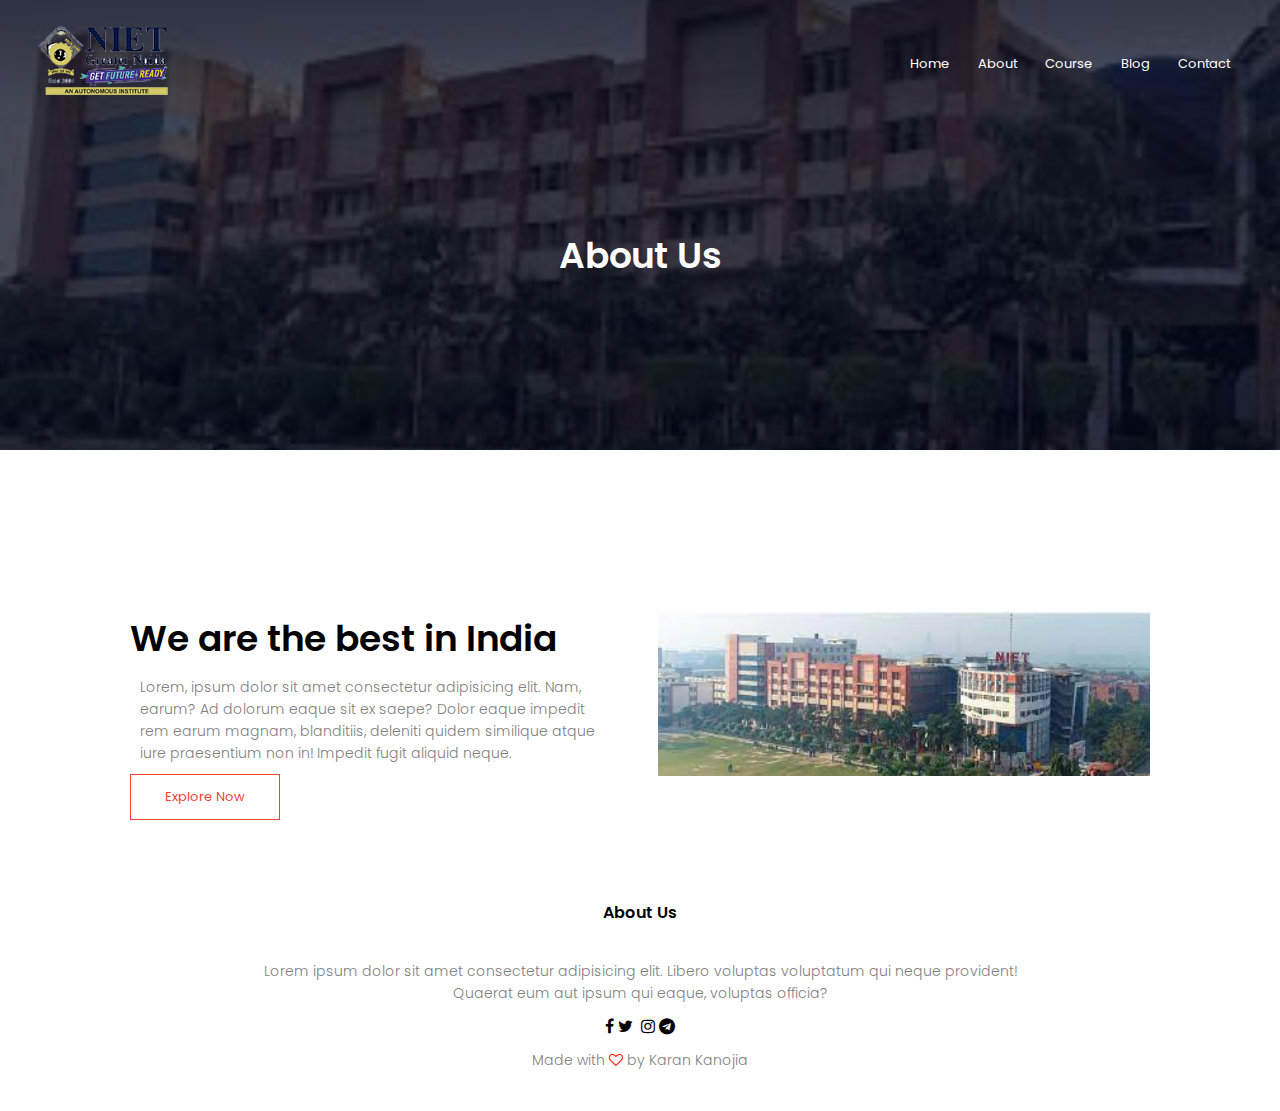
==== about.html @ f3db50bd "in progress" ====
<!DOCTYPE html>
<html lang="en">

<head>
    <meta charset="UTF-8">
    <meta http-equiv="X-UA-Compatible" content="IE=edge">
    <meta name="viewport" content="width=device-width, initial-scale=1.0">
    <title>NIET</title>
    <link rel="stylesheet" href="style.css">
    <link
        href="https://fonts.googleapis.com/css2?family=Alkalami&family=Inter+Tight:ital,wght@1,200&family=Poppins:ital,wght@0,200;0,700;1,600;1,700;1,800&family=Source+Sans+Pro:ital,wght@0,600;1,700&display=swap"
        rel="stylesheet">
    <link href="https://stackpath.bootstrapcdn.com/font-awesome/4.7.0/css/font-awesome.min.css" rel="stylesheet"
        integrity="sha384-wvfXpqpZZVQGK6TAh5PVlGOfQNHSoD2xbE+QkPxCAFlNEevoEH3Sl0sibVcOQVnN" crossorigin="anonymous">
</head>

<body>
    <section class="sub-header">
        <nav>
            <a href="index.html"><img src="img/logo.png"></a>
            <div class="nav-links" id="navLinks">
                <i class="fa fa-times" onclick="hideMenu()"></i>
                <ul>
                    <li><a href="">Home</a></li>
                    <li><a href="">About</a></li>
                    <li><a href="">Course</a></li>
                    <li><a href="">Blog</a></li>
                    <li><a href="">Contact</a></li>
                </ul>
            </div>
            <i class="fa fa-bars" onclick="showMenu()"></i>
        </nav>
        <h1>About Us</h1>


    </section>


<!-- about us content -->
    <section class="about-us">
        <div class="row">
            <div class="about-col">
                <h1>We are the best in India</h1>
                <p>Lorem, ipsum dolor sit amet consectetur adipisicing elit. Nam, earum? Ad dolorum eaque sit ex saepe? Dolor eaque
                    impedit rem earum magnam, blanditiis, deleniti quidem similique atque iure praesentium non in! Impedit fugit
                    aliquid neque.</p>
                <a href="" class="hero-btn red-btn">Explore Now</a>
            </div>
            <div class="about-col">
                <img src="img/back.jpg" alt="">
            </div>
        </div>
    </section>


    <section class="footer">
        <h4>About Us</h4>
        <P>Lorem ipsum dolor sit amet consectetur adipisicing elit. Libero voluptas voluptatum qui neque provident!
            <br>Quaerat eum aut ipsum qui eaque, voluptas officia?
        </P>

        <div class="icons">
            <i class="fa fa-facebook"></i>
            <i class="fa fa-twitter"></i>
            <i class="fa fa-linkedln"></i>
            <i class="fa fa-instagram"></i>
            <i class="fa fa-telegram"></i>
        </div>
        <p>Made with <i class="fa fa-heart-o"></i> by Karan Kanojia</p>
    </section>

</body>

</html>
---- style.css ----
*{
    margin: 0;
    padding: 0;
    font-family: 'Poppins',sans-serif;
}

.header {
    min-height: 100vh;
    width: 100%;
    background-image: linear-gradient(rgba(4,9,30,0.7),rgba(4, 9, 30, 0.7)), url(img/cover.jpg);
    background-position: center;
    background-size: cover;
    position: relative;
}

nav {
    display: flex;
    padding: 2% 3%;
    justify-content: space-between;
    align-items: center;
}

nav img {
    width: 130px;
}

.nav-links {
    flex: 1;
    text-align: right;
}

.nav-links ul li {
    list-style: none;
    display: inline-block;
    padding: 8px 12px;
    position: relative;
}

.nav-links ul li a {
    color: #fff;
    text-decoration: none;
    font-size: 13px;
}

.nav-links ul li a::after {
    content: '';
    width: 0%;
    height: 2px;
    background: #f44336;
    display: block;
    margin: auto;
}

.nav-links ul li :hover::after {
    width: 100%;
}

.text-box {
    width: 90%;
    color: #fff;
    position: absolute;
    top: 50%;
    left: 50%;
    transform: translate(-50%,-50%);
    text-align: center;
}

.text-box h1{
    font-size: 57px;
}

.text-box p{
    margin: 10px 0 40px;
    font-size: 15px;
    color: #fff;

}

.hero-btn {
    display: inline-block;
    text-decoration: none;
    color: #fff;
    border: 1px solid #fff;
    padding: 12px 34px;
    font-size: 13px;
    background: transparent;
    position: relative;
    cursor: pointer;
}

.hero-btn:hover {
    border: 1px solid #f44336;
    background:#f44336;
    transition: 1s;
}

nav .fa {
    display: none;
}

@media(max-width: 700px){
    .text-box h1{
        font-size: 20px;
    }
    .nav-links ul li {
        display: block;
    }
    .nav-links {
        position: absolute;
        background: #f44336;
        height: 100vh;
        width: 200px;
        top: 0;
        right: -200px;
        text-align: left;
        z-index: 2;
        transition: 1s;
    }
    nav .fa {
        display: block;
        color: #fff;
        margin: 10px;
        font-size: 22px;
        cursor: pointer;
    }
    .nav-links ul {
        padding: 30px;
    }
}



/*----- course ----- */
.course {
    width: 80%;
    margin: auto;
    text-align: center;
    padding-top: 100px;
}
h1{
    font-size: 36px;
    font-weight: 600;
}

p {
    color: grey;
    font-size: 14px;
    font-weight: 300;
    line-height: 22px;
    padding: 10px;
}

.row {
    margin-top: 5%;
    display: flex;
    justify-content: space-between;
}

.course-col {
    flex-basis: 31%;
    background: #fff3f3;
    border-radius: 10px;
    margin-right: 5%;
    padding: 20px 12px;
    box-sizing: border-box;
    transition: 0.5s;
}

h3 {
    text-align: center;
    font-weight: 600;
    margin: 10px 0;
}

.course-col:hover {
    box-shadow: 0 0 20px 0px rgba(0, 0, 0, 0.2);
}

@media(max-width: 700px) {
    .row {
        flex-direction: column;
        
    }
}

/*----- campus ----- */
.campus {
    width: 80%;
    margin: auto;
    text-align: center;
    padding-top: 50px;
}

.campus-col {
    flex-basis: 27%;
    border-radius: 10px;
    margin-bottom: 30px;
    position: relative;
    overflow: hidden;
}

.campus-col img {
    width: 100%;
    display: block;
}

.layer {
    background: transparent;
    height: 100%;
    width: 100%;
    position: absolute;
    top: 0;
    left: 0;
    transition: 0.5s;
}

.layer:hover {
    background: rgba(226, 0, 0, 0.7);
}

.para {
    text-align: center;
}

.layer h3 {
    width: 100%;
    font-weight: 500;
    color: #fff;
    font-size: 26px;
    bottom: 0;
    left: 50%;
    transform: translateX(-50%);
    position: absolute;
    opacity: 0;
    transition: 0.5s;
}

.layer:hover h3 {
    bottom: 40%;
    opacity: 1;
}

/* Facilities */

.facilities {
    width: 80%;
    margin: auto;
    text-align: center;
    padding-top: 100px;
}

.facilities-col {
    flex-basis: 31%;
    border-radius: 10px;
    margin-bottom: 5%;
    text-align: left;
}

.facilities-col img {
    width: 100%;
    border-radius: 10px;
}

.facilities-col p{
    padding: 0;
}

.facilities-col h3 {
    margin-top: 16px;
    margin-bottom: 15px;
    text-align: left;
}

/* testimnial */

.testimonials {
    width: 100%;
    margin: auto;
    padding-top: 100px;
    text-align: center;
}

.testimonial-col {
    flex-basis: 44%;
    border-radius: 100px;
    margin-bottom: 5%;
    text-align: left;
    background: #fff3f3;
    padding: 25px;
    cursor: pointer;
    display: flex;
}

.testimonial-col img {
    height: 40px;
    margin-left: 5px;
    margin-right: 30px;
    border-radius: 50%;
}

.testimonial-col p {
    padding: 0;
}

.testimonial-col h3 {
    margin-top: 15px;
   text-align: left;
}

.testimonial-col .fa {
    color: #f44336;
}

@media(max-width: 700px) {
    .testimonial-col img {
        margin-left: 0px;
        margin-right: 15px;
    }
}

/* Call to action */

.cta {
    margin: 100px auto;
    width: 80%;
    background-image: linear-gradient(rgba(0,0,0,0.7), rgba(0,0,0,0.7)),
    url(img/cover.jpg);
    background-position: center;
    background-size: cover;
    border-radius: 10px;
    text-align: center;
    padding: 100px 0;
}

.cta h1 {
    color: #fff;
    margin-bottom: 40px;
    padding: 0;
}

@media(max-width: 700px){
    .cta h1 {
        font-size: 24px;
    }
}

    /* footer */

.footer {
    width: 100%;
    text-align: center;
    padding: 30px 0;
}

.footer h4 {
    margin-bottom: 25px;
    margin-top: 20px;
    font-weight: 600;
}

/* .icons .fa {
    color: #f44336;
    margin: 0 13px;
    cursor: pointer;
    padding: 18px 0;
} */

.fa-heart-o {
    color: red;
}

    /* about us page */

.sub-header {
    height: 50vh;
    width: 100%;
    background-image: linear-gradient(rgba(4,9,30,0.7),rgba(4, 9, 30, 0.7)),url(img/banner.jpg);
    background-position: center;
    background-size: cover;
    color: #fff;
}

.sub-header h1{
    margin-top: 100px;
    text-align: center;
}

.about-us{
    width: 80%;
    margin: auto;
    padding: auto;
    padding-top: 80px;
    padding-bottom: 50p;
}

.about-col {
    flex-basis: 48%;
    padding: 30px 2px;
}

.about-col img {
    width: 100%;
}

.about-col h1 {
    padding-top: 0;
}

.about-col p {
    padding-top: 15px 0 25px;
}

.red-btn {
    border: 1px solid #f44336;
    background: transparent;
    color: #f44336;
}

.red-btn:hover {
    color:#fff;
}

    /*----blog-contet---*/

.blog-content {
    width: 80%;
    margin: auto;
    padding: 60px 0;
}

.blog-left {
    flex-basis: 65%;
}

.blog-left img {
    width: 100%;
}

.blog-left h2 {
    color: #222;
    font-weight: 600;
    margin: 30px 0;
    padding-left: 60px;
}

.blog-left p{
    color: #999;
    padding-left: 60px;
}


.blog-right {
    flex-basis: 32%;
}

.blog-right h3 {
    background: #f44336;
    color: #fff;
    padding: 7px 0;
    font-size: 16px;
    margin-bottom: 20px;
}

.blog-right div {
    display: flex;
    align-items: center;
    justify-content: space-between;
    color: #555;
    padding: 8px;
    padding-left:35px;
    padding-right: 37px;
    box-sizing: border-box;
}


.comment-box {
    border: 1px solid #ccc;
    margin: 50px ;
    padding: 10px 60px;
}

.comment-box h3 {
    text-align: left;
}

.comment-form input, .comment-form textarea {
    width: 100%;
    padding: 10px;
    margin: 15px 0;
    box-sizing: border-box;
    border: none;
    outline: none;
    background: #f0f0f0;
}

.comment-form button {
    margin: 10px 0;
}

@media(max-width: 700px) {
    .sub-header h1 {
        font-size: 24px;
    }
}
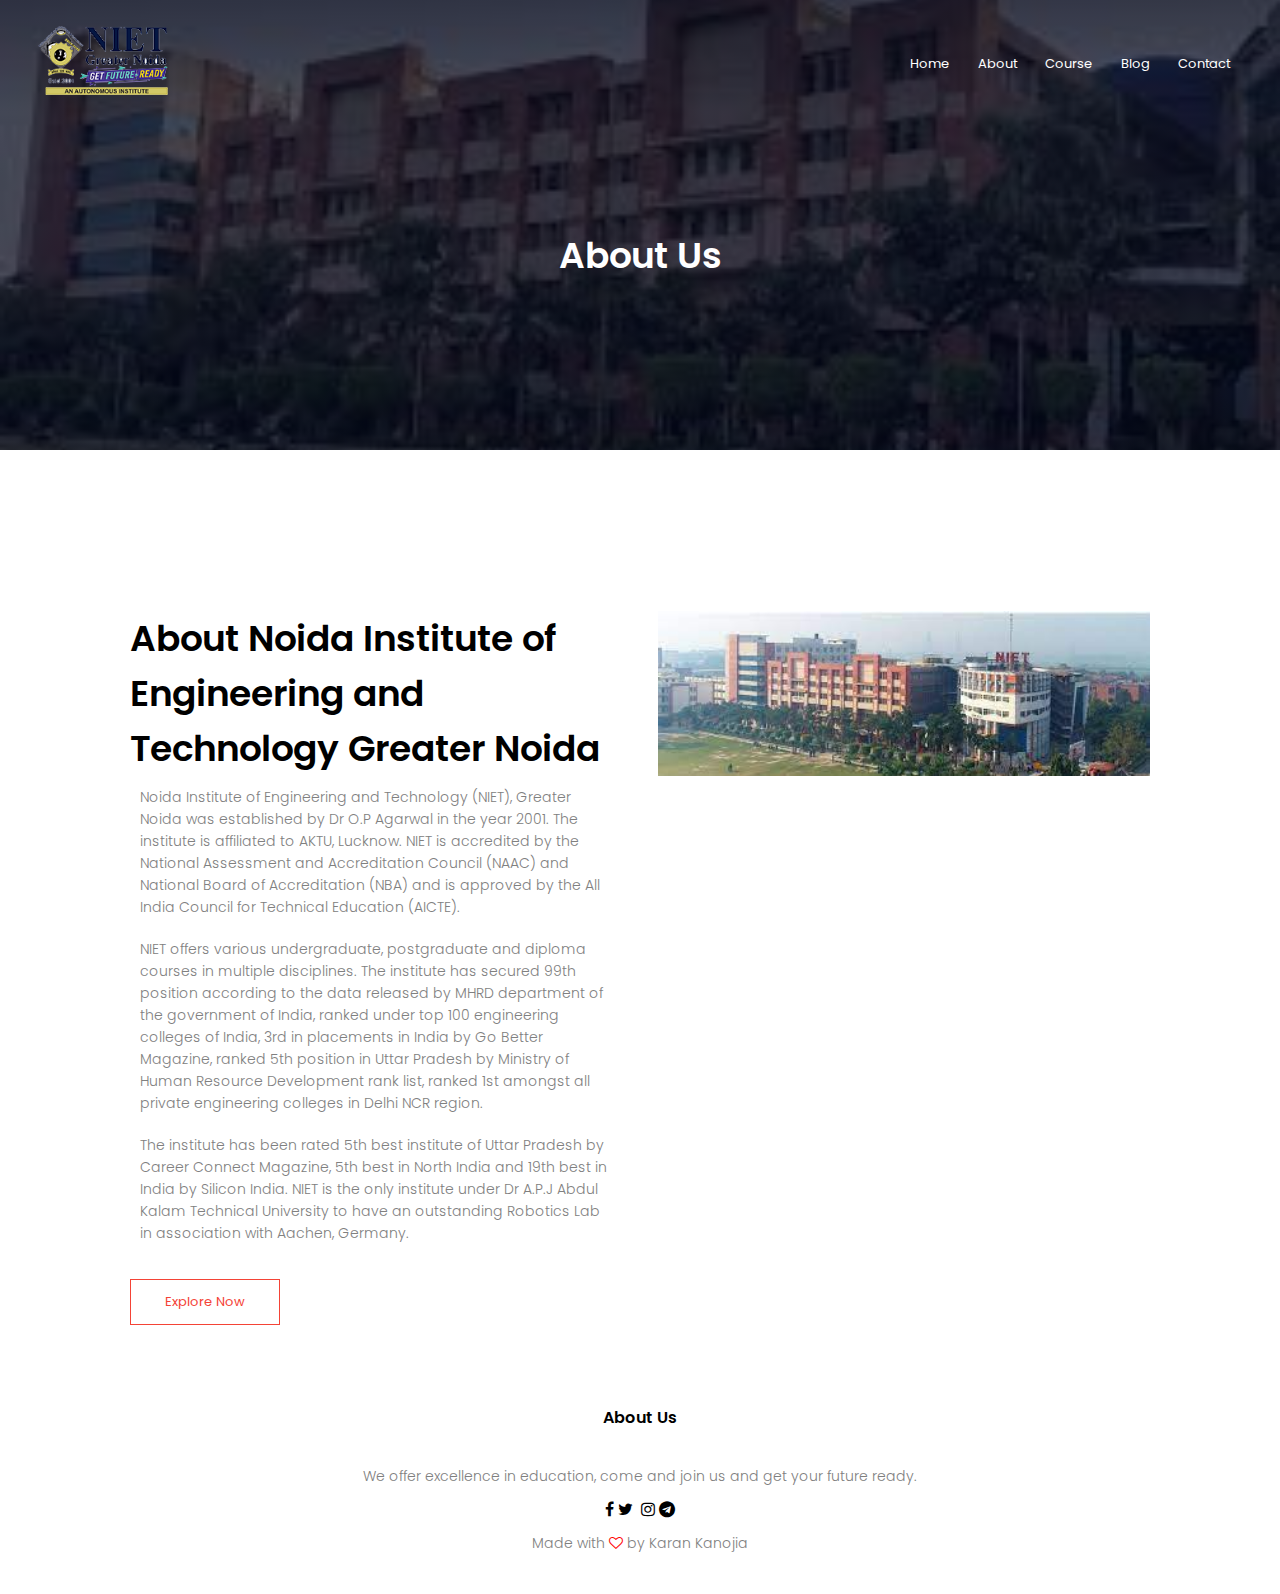
==== commit 432e406a: "modified content" ====
--- a/about.html
+++ b/about.html
@@ -21,11 +21,11 @@
             <div class="nav-links" id="navLinks">
                 <i class="fa fa-times" onclick="hideMenu()"></i>
                 <ul>
-                    <li><a href="">Home</a></li>
-                    <li><a href="">About</a></li>
-                    <li><a href="">Course</a></li>
-                    <li><a href="">Blog</a></li>
-                    <li><a href="">Contact</a></li>
+                    <li><a href="index.html">Home</a></li>
+                    <li><a href="about.html">About</a></li>
+                    <li><a href="course.html">Course</a></li>
+                    <li><a href="blog.html">Blog</a></li>
+                    <li><a href="contact.html">Contact</a></li>
                 </ul>
             </div>
             <i class="fa fa-bars" onclick="showMenu()"></i>
@@ -36,14 +36,38 @@
     </section>
 
 
-<!-- about us content -->
+    <!-- about us content -->
     <section class="about-us">
         <div class="row">
             <div class="about-col">
-                <h1>We are the best in India</h1>
-                <p>Lorem, ipsum dolor sit amet consectetur adipisicing elit. Nam, earum? Ad dolorum eaque sit ex saepe? Dolor eaque
-                    impedit rem earum magnam, blanditiis, deleniti quidem similique atque iure praesentium non in! Impedit fugit
-                    aliquid neque.</p>
+                <h1>About Noida Institute of Engineering and Technology Greater Noida</h1>
+                <p>Noida Institute of Engineering and Technology (NIET), Greater Noida was established by Dr O.P Agarwal
+                    in the year 2001.
+                    The institute is affiliated to AKTU, Lucknow. NIET is accredited by the National Assessment and
+                    Accreditation Council
+                    (NAAC) and National Board of Accreditation (NBA) and is approved by the All India Council for
+                    Technical Education
+                    (AICTE).
+                </p>
+                <p>
+                    NIET offers various undergraduate, postgraduate and diploma courses in multiple disciplines. The
+                    institute has secured
+                    99th position according to the data released by MHRD department of the government of India, ranked
+                    under top 100
+                    engineering colleges of India, 3rd in placements in India by Go Better Magazine, ranked 5th position
+                    in Uttar Pradesh by
+                    Ministry of Human Resource Development rank list, ranked 1st amongst all private engineering
+                    colleges in Delhi NCR
+                    region.
+                </p>
+                <p>
+                    The institute has been rated 5th best institute of Uttar Pradesh by Career Connect Magazine, 5th
+                    best in North India and
+                    19th best in India by Silicon India. NIET is the only institute under Dr A.P.J Abdul Kalam Technical
+                    University to have
+                    an outstanding Robotics Lab in association with Aachen, Germany.
+                </p>
+                <br>
                 <a href="" class="hero-btn red-btn">Explore Now</a>
             </div>
             <div class="about-col">
@@ -55,8 +79,7 @@
 
     <section class="footer">
         <h4>About Us</h4>
-        <P>Lorem ipsum dolor sit amet consectetur adipisicing elit. Libero voluptas voluptatum qui neque provident!
-            <br>Quaerat eum aut ipsum qui eaque, voluptas officia?
+        <P>We offer excellence in education, come and join us and get your future ready.
         </P>
 
         <div class="icons">
--- a/style.css
+++ b/style.css
@@ -107,7 +107,7 @@
         display: block;
     }
     .nav-links {
-        position: absolute;
+        position: fixed;
         background: #f44336;
         height: 100vh;
         width: 200px;
@@ -155,6 +155,11 @@
     margin-top: 5%;
     display: flex;
     justify-content: space-between;
+}
+
+.para {
+    text-align: justify;
+    text-justify:inter-word;
 }
 
 .course-col {
@@ -502,4 +507,61 @@
     .sub-header h1 {
         font-size: 24px;
     }
-}+}
+
+
+    /* contact us page */
+
+.location {
+    width: 80%;
+    margin: auto;
+    padding: 80px 0;
+}
+
+.location iframe {
+    width: 100%;
+}
+
+
+.contact-us {
+    width: 80%;
+    margin: auto;
+}
+
+
+.contact-col {
+    flex-basis: 48%;
+    margin-bottom: 30px;
+}
+
+.contact-col div{
+    display: flex;
+    align-items: center;
+    margin-bottom: 40px;;
+}
+
+.contact-col div .fa {
+    font-size: 28px;
+    color: #f44336;
+    margin: 10px;
+    margin-right: 30px;
+}
+
+.cont {
+    display: flex;
+    align-items: center;
+    margin-left: 135px;
+}
+/* .contact-col div h5 {
+    margin-bottom: 5px;
+} */
+
+.contact-col input, .contact-col textarea {
+    width: 100%;
+    padding: 15px;
+    margin-bottom: 17px;
+    outline: none;
+    border: 1px solid #ccc;
+    box-sizing: border-box;
+}
+
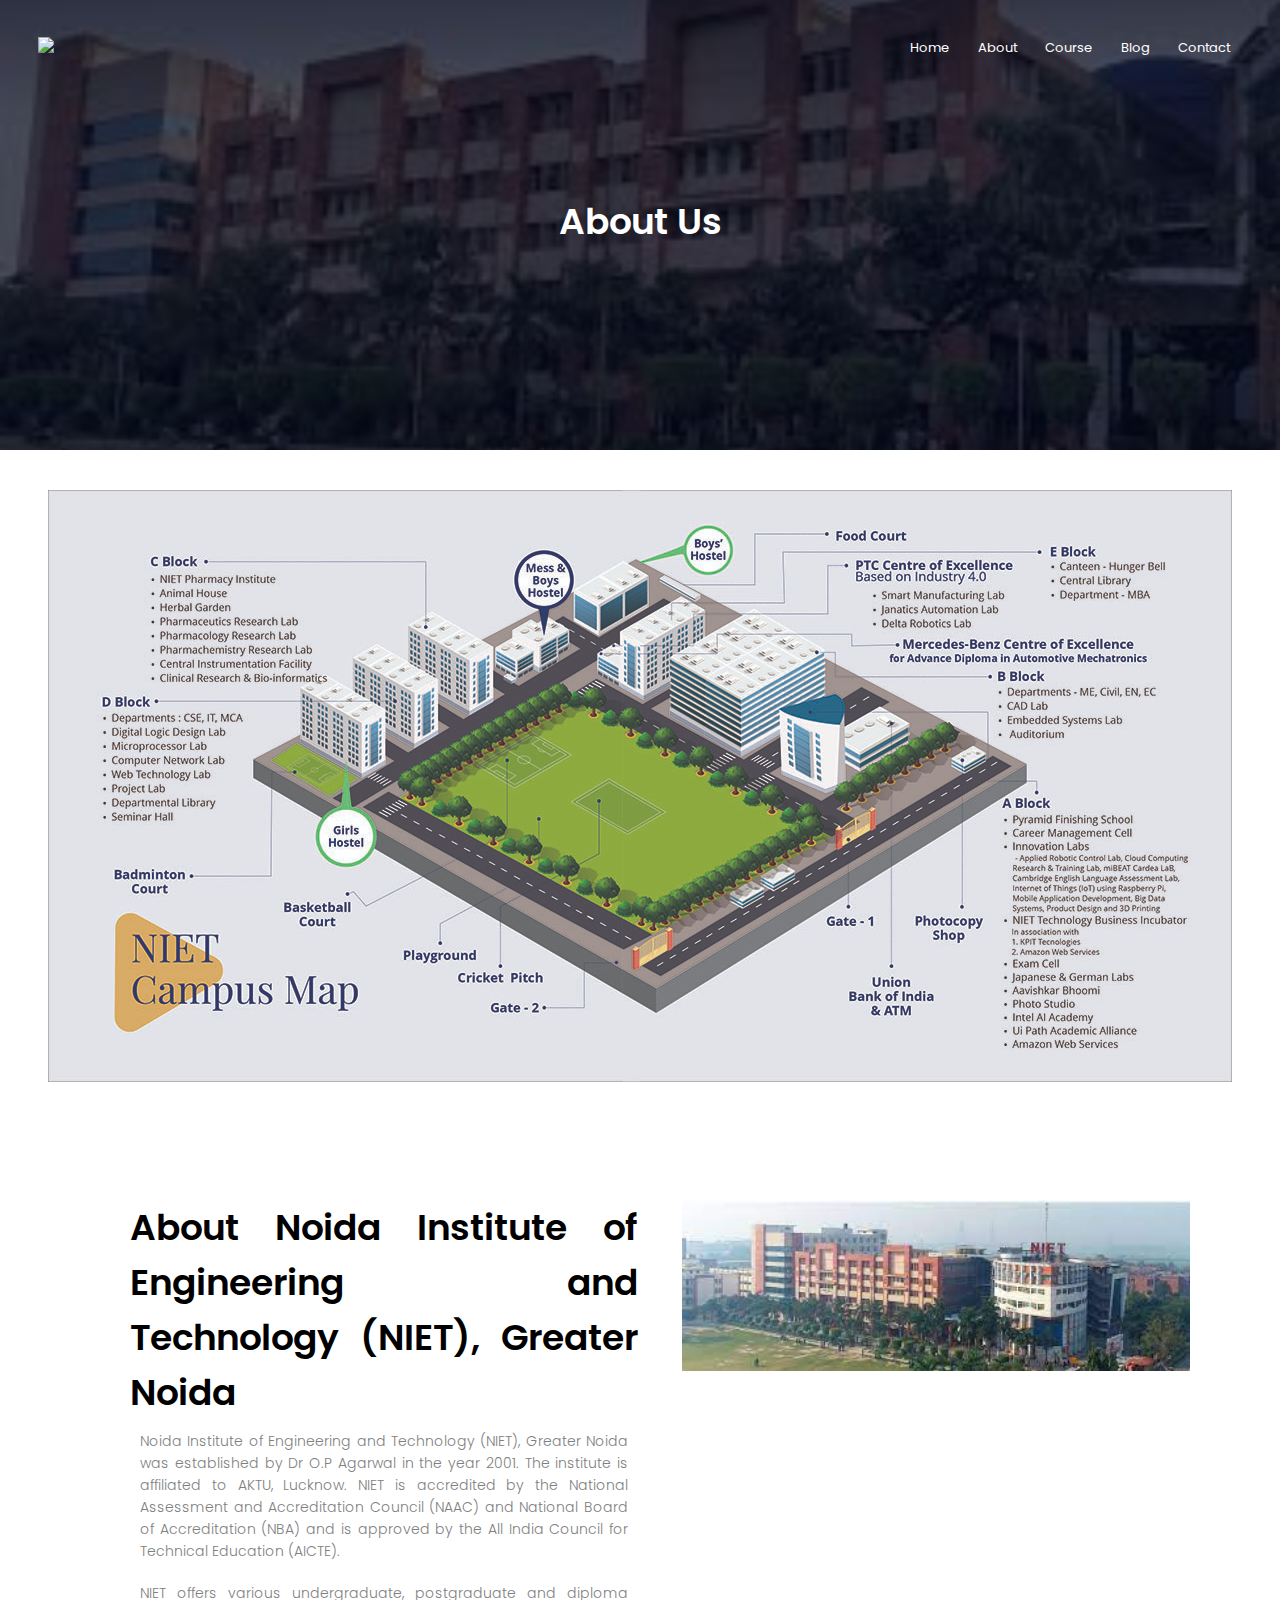
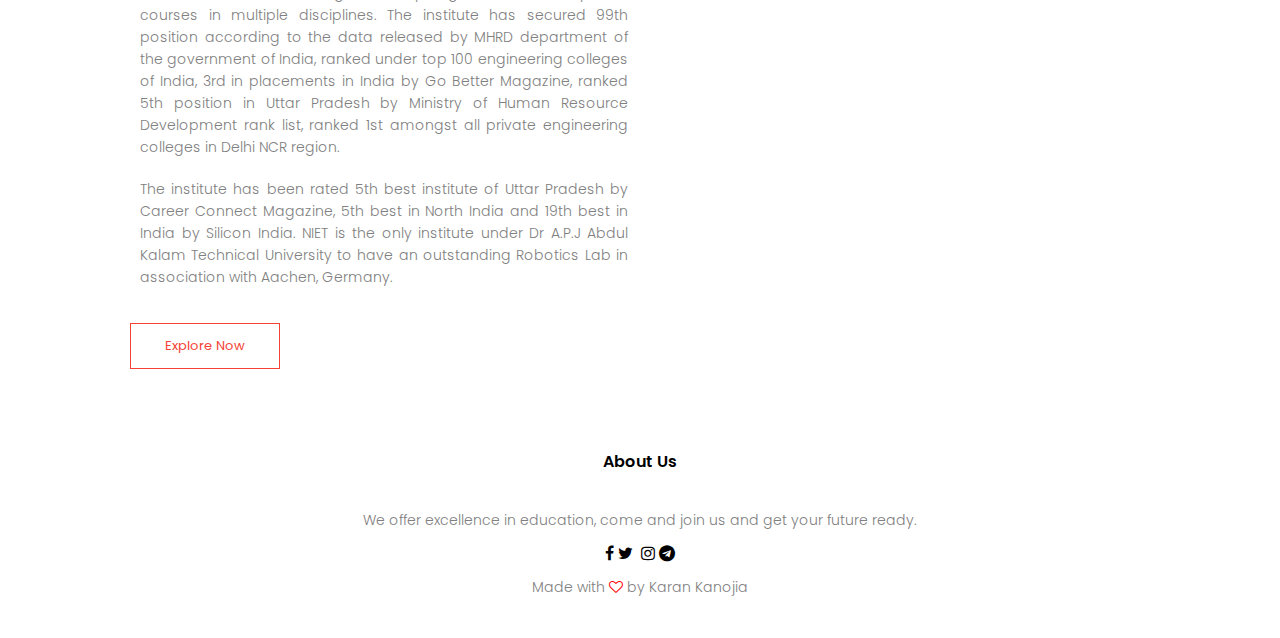
==== commit 9665de01: "final touch" ====
--- a/about.html
+++ b/about.html
@@ -17,7 +17,7 @@
 <body>
     <section class="sub-header">
         <nav>
-            <a href="index.html"><img src="img/logo.png"></a>
+            <a href="index.html"><img src="https://www.dialeducation.com/assets/images/college/logo_1614573278.png"></a>
             <div class="nav-links" id="navLinks">
                 <i class="fa fa-times" onclick="hideMenu()"></i>
                 <ul>
@@ -35,12 +35,15 @@
 
     </section>
 
-
+    <!----Niet map---->
+    <div class="about-map">
+        <img src="img/nietmap.jpg">
+    </div>
     <!-- about us content -->
     <section class="about-us">
         <div class="row">
             <div class="about-col">
-                <h1>About Noida Institute of Engineering and Technology Greater Noida</h1>
+                <h1>About Noida Institute of Engineering and Technology (NIET), Greater Noida</h1>
                 <p>Noida Institute of Engineering and Technology (NIET), Greater Noida was established by Dr O.P Agarwal
                     in the year 2001.
                     The institute is affiliated to AKTU, Lucknow. NIET is accredited by the National Assessment and
@@ -68,7 +71,7 @@
                     an outstanding Robotics Lab in association with Aachen, Germany.
                 </p>
                 <br>
-                <a href="" class="hero-btn red-btn">Explore Now</a>
+                <a href="index.html" class="hero-btn red-btn">Explore Now</a>
             </div>
             <div class="about-col">
                 <img src="img/back.jpg" alt="">
--- a/style.css
+++ b/style.css
@@ -1,14 +1,13 @@
-
-*{
+* {
     margin: 0;
     padding: 0;
-    font-family: 'Poppins',sans-serif;
+    font-family: 'Poppins', sans-serif;
 }
 
 .header {
     min-height: 100vh;
     width: 100%;
-    background-image: linear-gradient(rgba(4,9,30,0.7),rgba(4, 9, 30, 0.7)), url(img/cover.jpg);
+    background-image: linear-gradient(rgba(4, 9, 30, 0.7), rgba(4, 9, 30, 0.7)), url(img/cover.jpg);
     background-position: center;
     background-size: cover;
     position: relative;
@@ -62,15 +61,15 @@
     position: absolute;
     top: 50%;
     left: 50%;
-    transform: translate(-50%,-50%);
-    text-align: center;
-}
-
-.text-box h1{
+    transform: translate(-50%, -50%);
+    text-align: center;
+}
+
+.text-box h1 {
     font-size: 57px;
 }
 
-.text-box p{
+.text-box p {
     margin: 10px 0 40px;
     font-size: 15px;
     color: #fff;
@@ -91,7 +90,7 @@
 
 .hero-btn:hover {
     border: 1px solid #f44336;
-    background:#f44336;
+    background: #f44336;
     transition: 1s;
 }
 
@@ -99,13 +98,15 @@
     display: none;
 }
 
-@media(max-width: 700px){
-    .text-box h1{
+@media(max-width: 700px) {
+    .text-box h1 {
         font-size: 20px;
     }
+
     .nav-links ul li {
         display: block;
     }
+
     .nav-links {
         position: fixed;
         background: #f44336;
@@ -117,6 +118,7 @@
         z-index: 2;
         transition: 1s;
     }
+
     nav .fa {
         display: block;
         color: #fff;
@@ -124,6 +126,7 @@
         font-size: 22px;
         cursor: pointer;
     }
+
     .nav-links ul {
         padding: 30px;
     }
@@ -138,7 +141,8 @@
     text-align: center;
     padding-top: 100px;
 }
-h1{
+
+h1 {
     font-size: 36px;
     font-weight: 600;
 }
@@ -159,7 +163,7 @@
 
 .para {
     text-align: justify;
-    text-justify:inter-word;
+    text-justify: inter-word;
 }
 
 .course-col {
@@ -172,6 +176,8 @@
     transition: 0.5s;
 }
 
+
+
 h3 {
     text-align: center;
     font-weight: 600;
@@ -185,7 +191,7 @@
 @media(max-width: 700px) {
     .row {
         flex-direction: column;
-        
+
     }
 }
 
@@ -225,7 +231,8 @@
 }
 
 .para {
-    text-align: center;
+    text-align: justify;
+
 }
 
 .layer h3 {
@@ -267,7 +274,7 @@
     border-radius: 10px;
 }
 
-.facilities-col p{
+.facilities-col p {
     padding: 0;
 }
 
@@ -310,7 +317,7 @@
 
 .testimonial-col h3 {
     margin-top: 15px;
-   text-align: left;
+    text-align: left;
 }
 
 .testimonial-col .fa {
@@ -329,8 +336,8 @@
 .cta {
     margin: 100px auto;
     width: 80%;
-    background-image: linear-gradient(rgba(0,0,0,0.7), rgba(0,0,0,0.7)),
-    url(img/cover.jpg);
+    background-image: linear-gradient(rgba(0, 0, 0, 0.7), rgba(0, 0, 0, 0.7)),
+        url(img/cover.jpg);
     background-position: center;
     background-size: cover;
     border-radius: 10px;
@@ -344,13 +351,13 @@
     padding: 0;
 }
 
-@media(max-width: 700px){
+@media(max-width: 700px) {
     .cta h1 {
         font-size: 24px;
     }
 }
 
-    /* footer */
+/* footer */
 
 .footer {
     width: 100%;
@@ -375,36 +382,47 @@
     color: red;
 }
 
-    /* about us page */
+/* about us page */
 
 .sub-header {
     height: 50vh;
     width: 100%;
-    background-image: linear-gradient(rgba(4,9,30,0.7),rgba(4, 9, 30, 0.7)),url(img/banner.jpg);
+    background-image: linear-gradient(rgba(4, 9, 30, 0.7), rgba(4, 9, 30, 0.7)), url(img/banner.jpg);
     background-position: center;
     background-size: cover;
     color: #fff;
 }
 
-.sub-header h1{
+.sub-header h1 {
     margin-top: 100px;
     text-align: center;
 }
 
-.about-us{
+.about-map {
+    /* margin-left: 85px; */
+    margin-top: 40px;
+    text-align: center;
+}
+
+
+.about-us {
     width: 80%;
     margin: auto;
     padding: auto;
-    padding-top: 80px;
-    padding-bottom: 50p;
-}
+    padding-top: 30px;
+    /* padding-bottom: px; */
+}
+
 
 .about-col {
-    flex-basis: 48%;
+    flex-basis: 50%;
     padding: 30px 2px;
-}
-
-.about-col img {
+    text-align: justify;
+}
+
+.about-col img 
+{
+    margin-left: 40px;
     width: 100%;
 }
 
@@ -423,15 +441,31 @@
 }
 
 .red-btn:hover {
-    color:#fff;
-}
-
-    /*----blog-contet---*/
+    color: #fff;
+}
+
+/*----blog-contet---*/
+
+.blog-column {
+    margin-left: 60px;
+    text-align: justify;
+    width: fit-content;
+    margin-right: 60px;
+}
+
+.frame {
+    margin-left: 16vh;
+}
+
+.blog-img {
+    width: 60%;
+    margin: 10px;
+}
 
 .blog-content {
-    width: 80%;
-    margin: auto;
-    padding: 60px 0;
+    margin: 50px;
+    width: fit-content;
+    text-align: justify;
 }
 
 .blog-left {
@@ -449,9 +483,17 @@
     padding-left: 60px;
 }
 
-.blog-left p{
+.blog-left h1 {
+    color: #222;
+    font-weight: 600;
+    margin: 30px 0;
+    padding-left: 60px;
+}
+
+.blog-left p {
     color: #999;
-    padding-left: 60px;
+    padding-left: 0px;
+    text-align: justify;
 }
 
 
@@ -473,15 +515,21 @@
     justify-content: space-between;
     color: #555;
     padding: 8px;
-    padding-left:35px;
+    padding-left: 35px;
     padding-right: 37px;
     box-sizing: border-box;
 }
 
+/* .Blog {
+    box-sizing: border-box;
+    box-sizing: 1px solid black;
+    border: #222;
+} */
+
 
 .comment-box {
     border: 1px solid #ccc;
-    margin: 50px ;
+    margin: 50px;
     padding: 10px 60px;
 }
 
@@ -489,7 +537,8 @@
     text-align: left;
 }
 
-.comment-form input, .comment-form textarea {
+.comment-form input,
+.comment-form textarea {
     width: 100%;
     padding: 10px;
     margin: 15px 0;
@@ -510,7 +559,7 @@
 }
 
 
-    /* contact us page */
+/* contact us page */
 
 .location {
     width: 80%;
@@ -534,10 +583,11 @@
     margin-bottom: 30px;
 }
 
-.contact-col div{
+.contact-col div {
     display: flex;
     align-items: center;
-    margin-bottom: 40px;;
+    margin-bottom: 40px;
+    ;
 }
 
 .contact-col div .fa {
@@ -552,16 +602,17 @@
     align-items: center;
     margin-left: 135px;
 }
+
 /* .contact-col div h5 {
     margin-bottom: 5px;
 } */
 
-.contact-col input, .contact-col textarea {
+.contact-col input,
+.contact-col textarea {
     width: 100%;
     padding: 15px;
     margin-bottom: 17px;
     outline: none;
     border: 1px solid #ccc;
     box-sizing: border-box;
-}
-
+}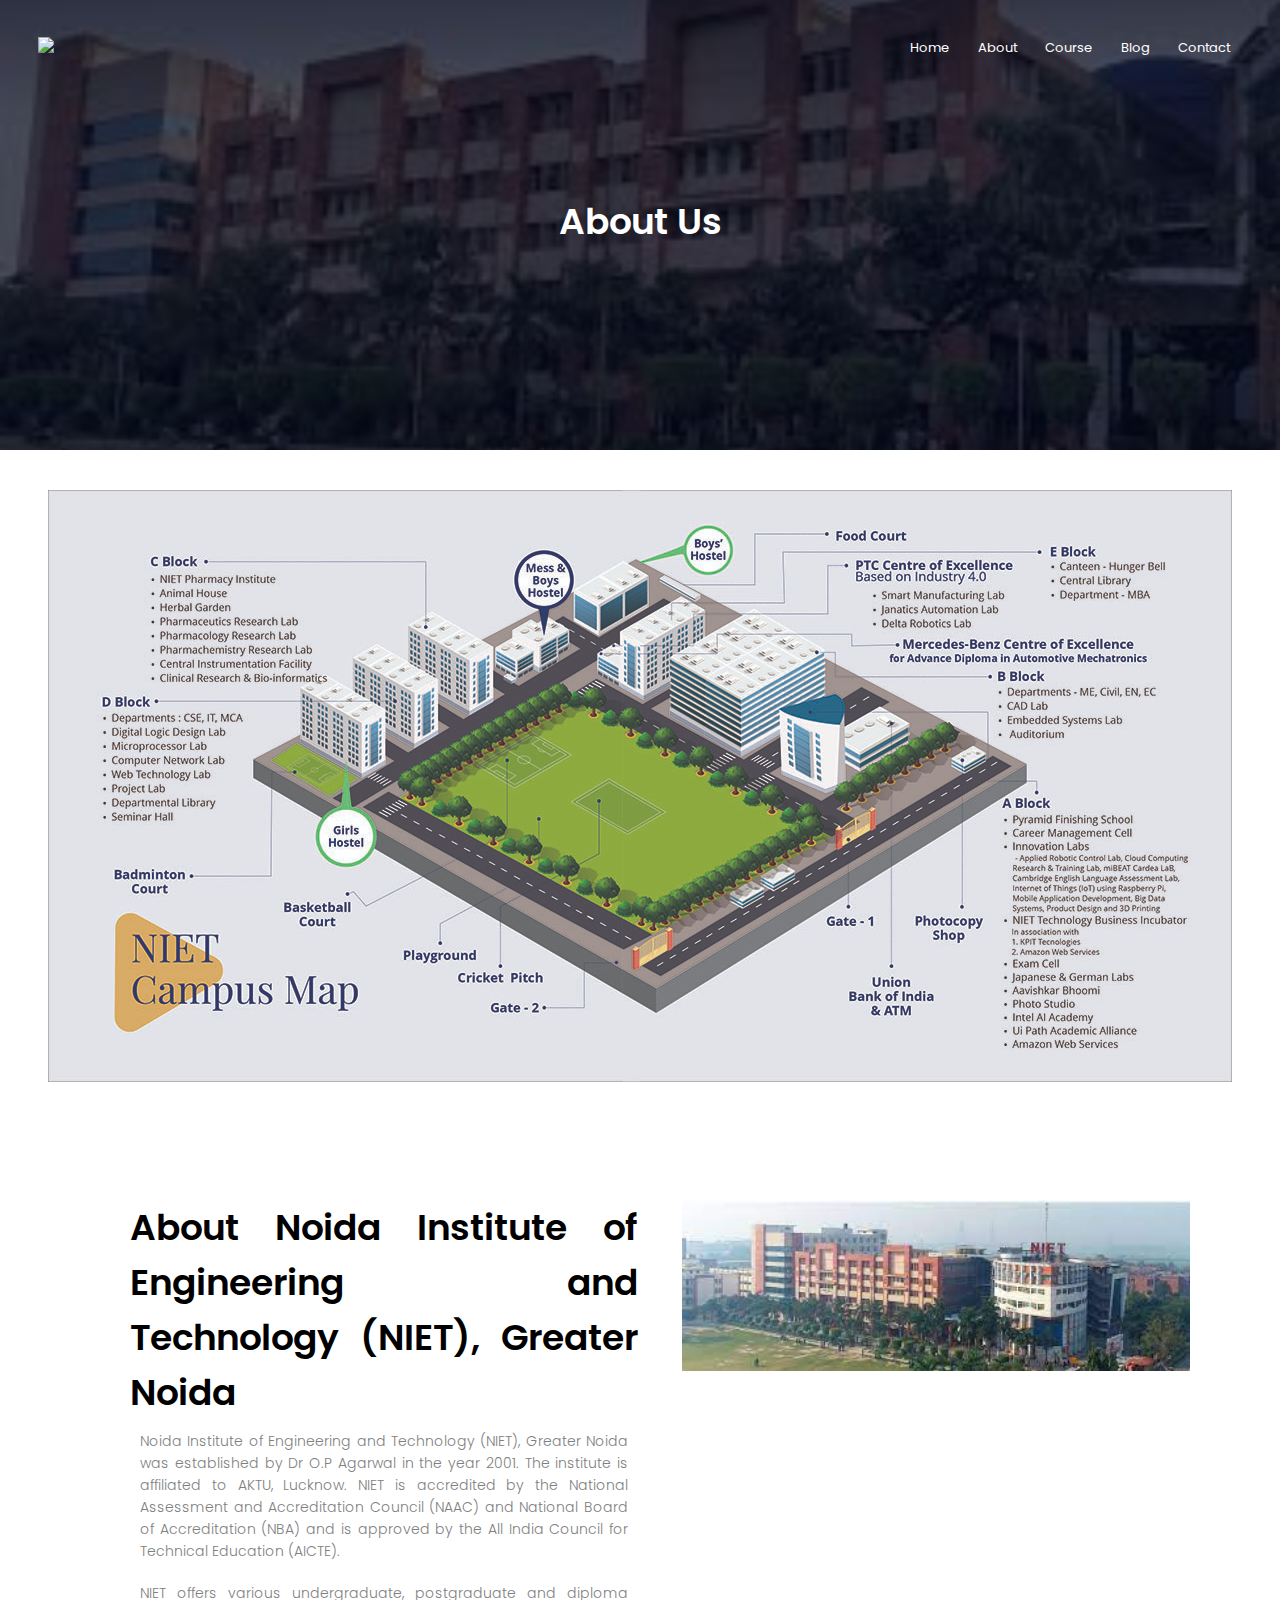
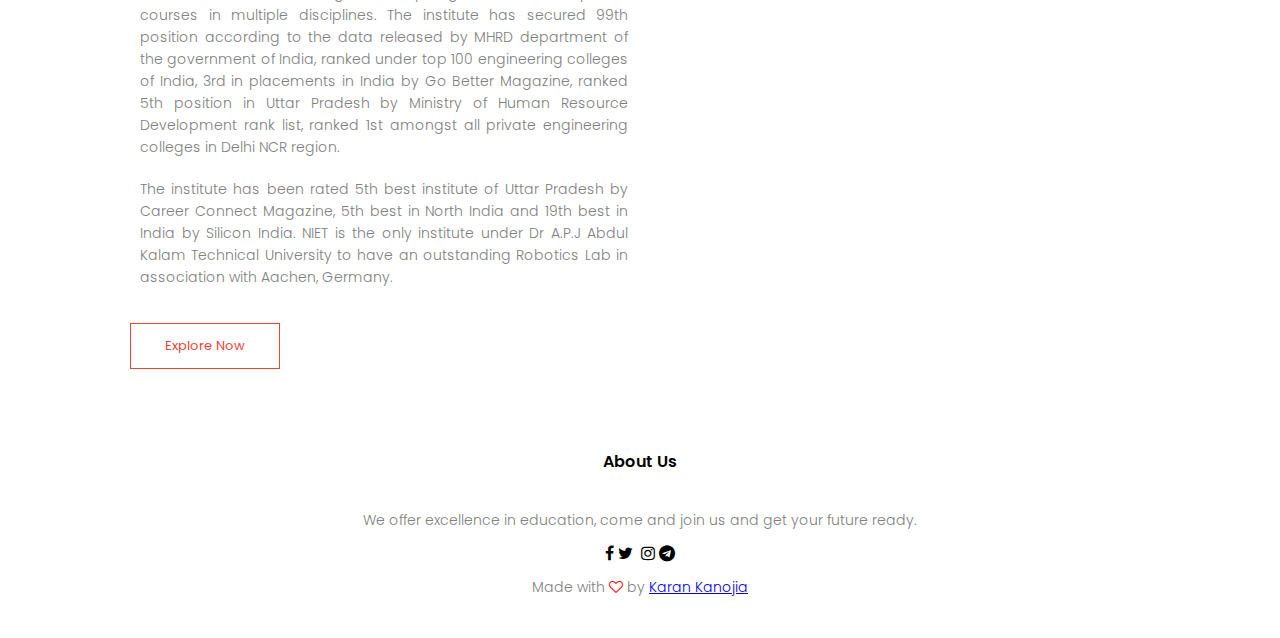
==== commit 0c5e84ff: "ffinal finish" ====
--- a/about.html
+++ b/about.html
@@ -92,7 +92,7 @@
             <i class="fa fa-instagram"></i>
             <i class="fa fa-telegram"></i>
         </div>
-        <p>Made with <i class="fa fa-heart-o"></i> by Karan Kanojia</p>
+        <p>Made with <i class="fa fa-heart-o"></i> by <a href="https://github.com/KARANKANOJIA7830">Karan Kanojia</a></p>
     </section>
 
 </body>
